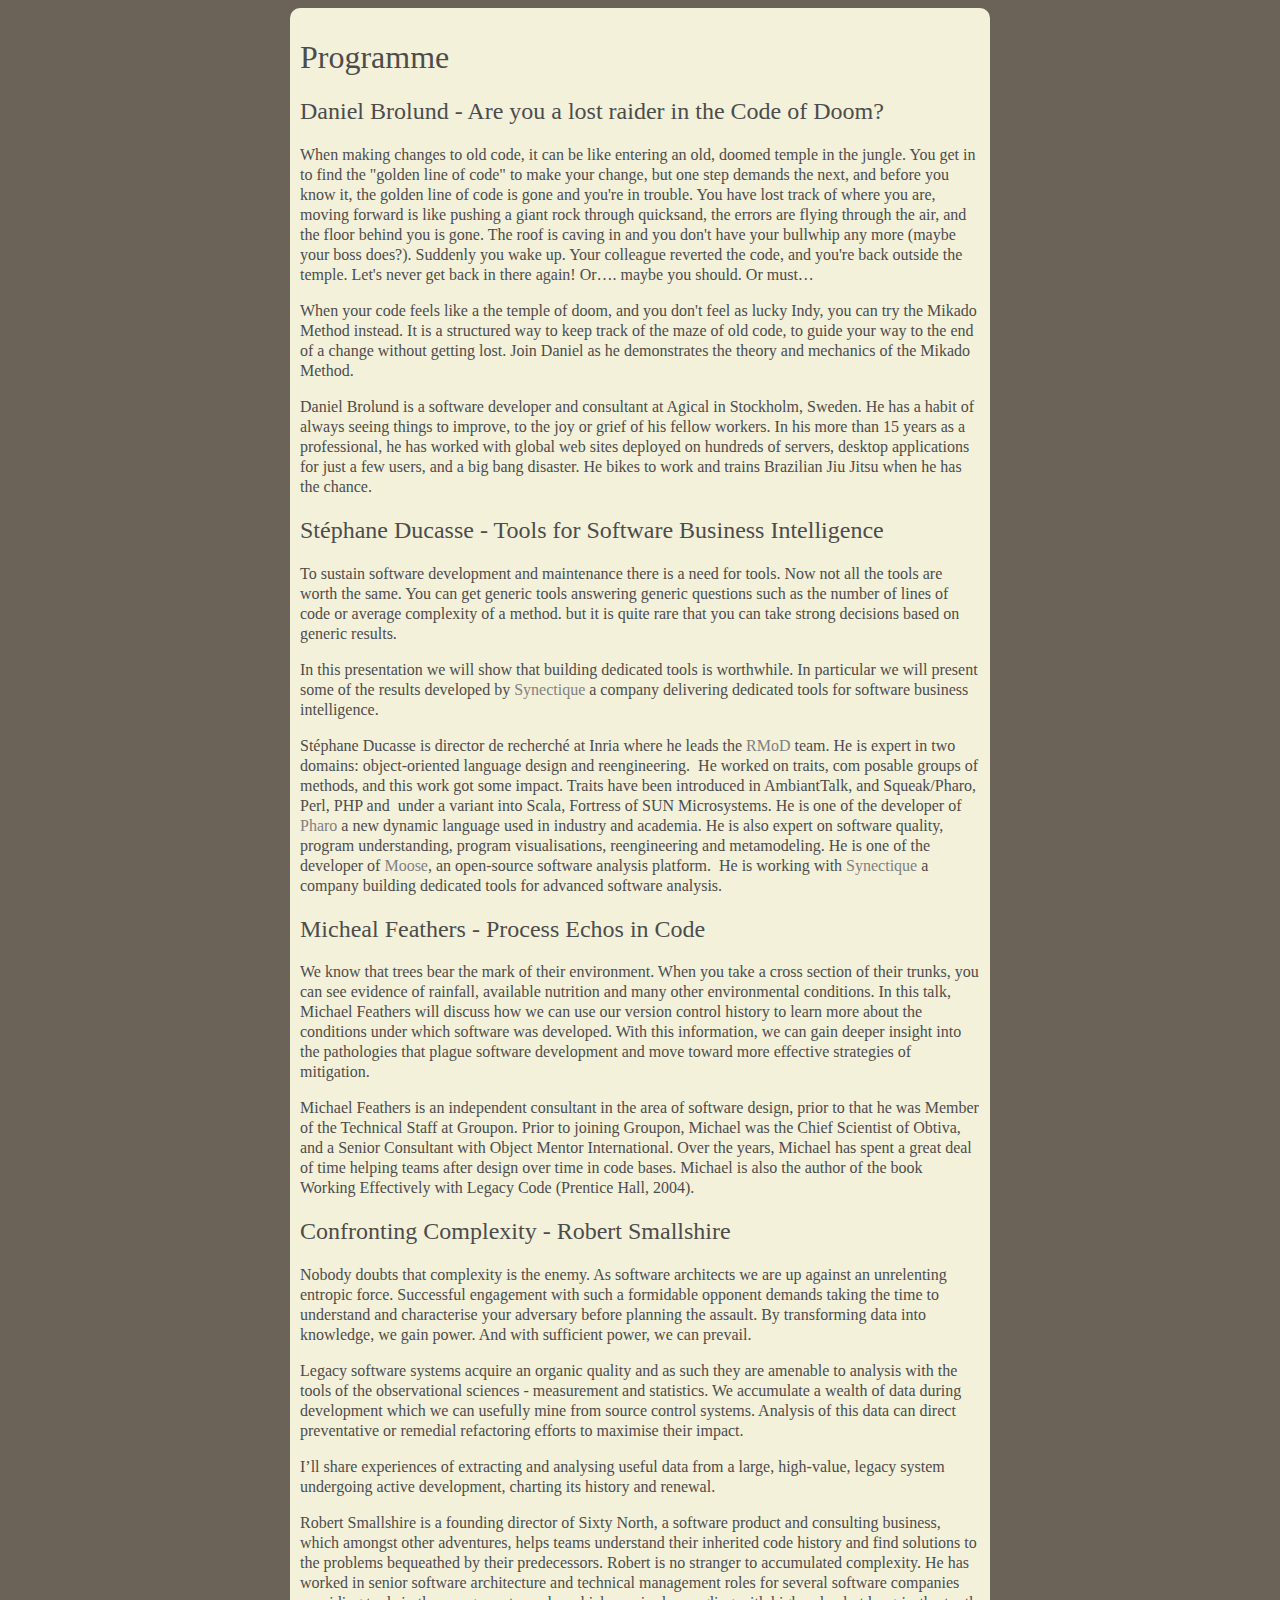
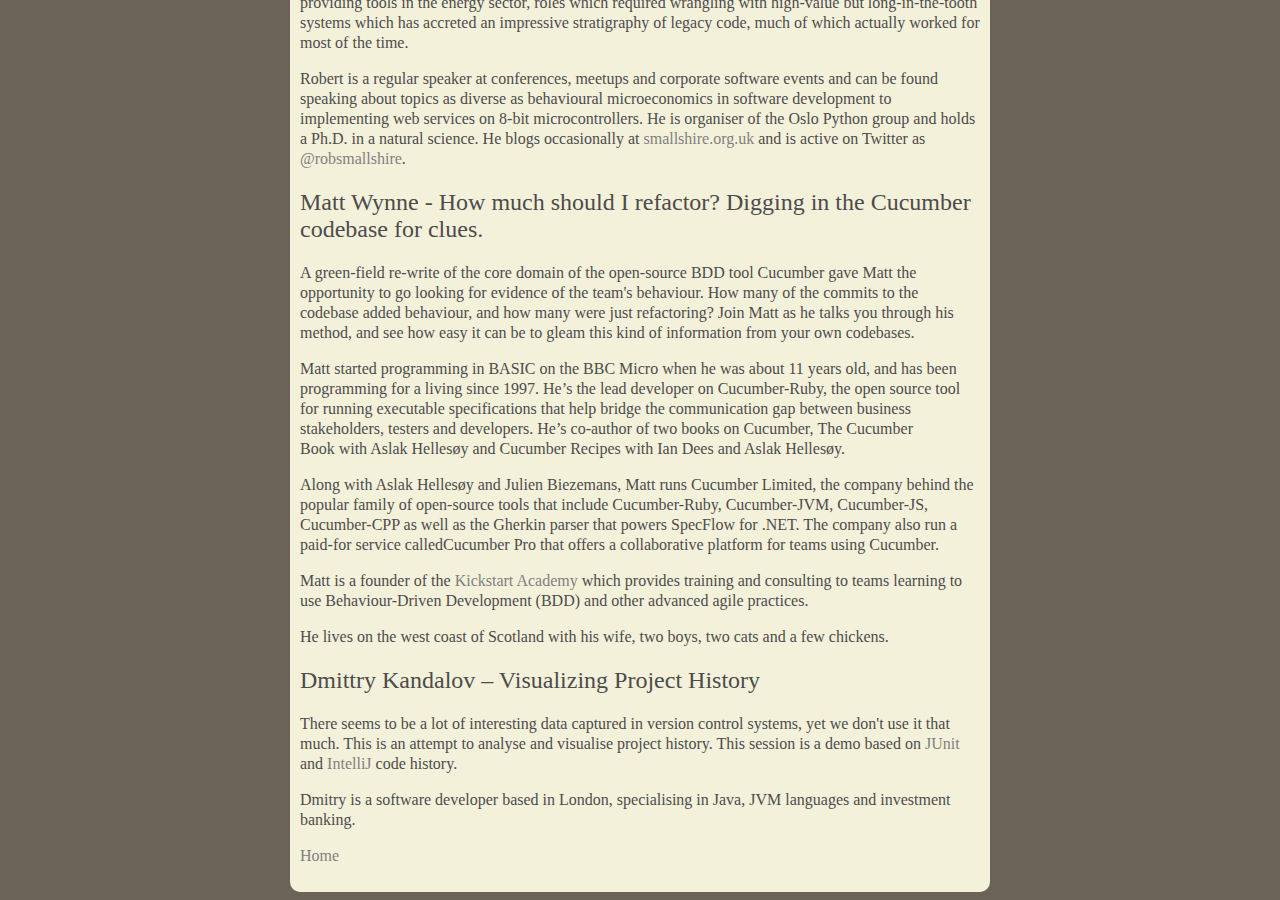
==== programme.html @ 48726c59 "initial commit" ====
<html>
<head>
<meta charset="UTF-8">
<meta name="viewport" content="width=700" />
<link rel="stylesheet" type="text/css" media="screen,print" href="site.css" />

<title>TICOSA Programme</title>

</head>
<body>
<div id="container">
<div id="main">
<h1>Programme</h1>
<h2>Daniel Brolund  - Are you a lost raider in the Code of Doom?</h2>
<p>When making changes to old code, it can be like entering an old, doomed temple in the jungle. You get in to find the "golden line of code" to make your change, but one step demands the next, and before you know it, the golden line of code is gone and you're in trouble. You have lost track of where you are, moving forward is like pushing a giant rock through quicksand, the errors are flying through the air, and the floor behind you is gone. The roof is caving in and you don't have your bullwhip any more (maybe your boss does?). Suddenly you wake up. Your colleague reverted the code, and you're back outside the temple. Let's never get back in there again! Or…. maybe you should. Or must…</p>
<p>When your code feels like a the temple of doom, and you don't feel as lucky Indy, you can try the Mikado Method instead. It is a structured way to keep track of the maze of old code, to guide your way to the end of a change without getting lost. Join Daniel as he demonstrates the theory and mechanics of the Mikado Method.</p>
<p>Daniel Brolund is a software developer and consultant at Agical in Stockholm, Sweden. He has a habit of always seeing things to improve, to the joy or grief of his fellow workers. In his more than 15 years as a professional, he has worked with global web sites deployed on hundreds of servers, desktop applications for just a few users, and a big bang disaster. He bikes to work and trains Brazilian Jiu Jitsu when he has the chance.</p>

<h2>Stéphane Ducasse - Tools for Software Business Intelligence</h2>
<p>To sustain software development and maintenance there is a need for tools. Now not all the tools are worth the same. You can get generic tools answering generic questions such as the number of lines of code or average complexity of a method. but it is quite rare that you can take strong decisions based on generic results.</p>
<p>In this presentation we will show that building dedicated tools is worthwhile. In particular we will present some of the results developed by <a href="http://www.synectique.eu">Synectique</a> a company delivering dedicated tools for software business intelligence.</p>
<p>Stéphane Ducasse is director de recherché at Inria where he leads the <a href="http://rmod.lille.inria.fr">RMoD</a> team. He is expert in two domains: object-oriented language design and reengineering.  He worked on traits, com posable groups of methods, and this work got some impact. Traits have been introduced in AmbiantTalk, and Squeak/Pharo, Perl, PHP and  under a variant into Scala, Fortress of SUN Microsystems. He is one of the developer of <a href="http://www.pharo.org/">Pharo</a> a new dynamic language used in industry and academia. He is also expert on software quality, program understanding, program visualisations, reengineering and metamodeling. He is one of the developer of <a href="http://www.moosetechnology.org/">Moose</a>, an open-source software analysis platform.  He is working with <a href="http://www.synectique.eu/">Synectique</a> a company building dedicated tools for advanced software analysis.</p>

<h2>Micheal Feathers - Process Echos in Code</h2>
<p>We know that trees bear the mark of their environment.  When you take a cross section of their trunks, you can see evidence of rainfall, available nutrition and many other environmental conditions.  In this talk, Michael Feathers will discuss how we can use our version control history to learn more about the conditions under which software was developed.  With this information, we can gain deeper insight into the pathologies that plague software development and move toward more effective strategies of mitigation.</p>
<p>Michael Feathers is an independent consultant in the area of software design, prior to that he was Member of the Technical Staff at Groupon. Prior to joining Groupon, Michael was the Chief Scientist of Obtiva, and a Senior Consultant with Object Mentor International. Over the years, Michael has spent a great deal of time helping teams after design over time in code bases. Michael is also the author of the book Working Effectively with Legacy Code (Prentice Hall, 2004).</p>

<h2>Confronting Complexity - Robert Smallshire</h2>

<p>Nobody doubts that complexity is the enemy. As software architects we are up against an 
unrelenting entropic force. Successful engagement with such a formidable opponent demands 
taking the time to understand and characterise your adversary before planning the assault.  By 
transforming data into knowledge, we gain power.  And with sufficient power, we can prevail.</p>
 
<p>Legacy software systems acquire an organic quality and as such they are amenable to analysis 
with the tools of the observational sciences - measurement and statistics. We accumulate a 
wealth of data during development which we can usefully mine from source control systems. 
Analysis of this data can direct preventative or remedial refactoring efforts to maximise their 
impact.</p>
<p>I’ll share experiences of extracting and analysing useful data from a large, high-value, legacy 
system undergoing active development, charting its history and renewal.</p>
<p>Robert Smallshire is a founding director of Sixty North, a software product and consulting business, which amongst other adventures, helps teams understand their inherited code history and find solutions to the problems bequeathed by their predecessors.  Robert is no stranger to accumulated complexity. He has worked in senior software architecture and technical management roles for several software companies providing tools in the energy sector, roles which required wrangling with high-value but long-in-the-tooth systems which has accreted an impressive stratigraphy of legacy code, much of which actually worked for most of the time.</p>
<p>Robert is a regular speaker at conferences, meetups and corporate software events and can be found speaking about topics as diverse as behavioural microeconomics in software development to implementing web services on 8-bit microcontrollers. He is organiser of the Oslo Python group and holds a Ph.D. in a natural science. He blogs occasionally at <a href="http://smallshire.org.uk">smallshire.org.uk</a> and is active on Twitter as <a href="https://twitter.com/robsmallshire">@robsmallshire</a>.</p>

<h2>Matt Wynne -  How much should I refactor? Digging in the Cucumber codebase for clues.</h2>
<p>A green-field re-write of the core domain of the open-source BDD tool Cucumber gave Matt the opportunity to go looking for evidence of the team's behaviour. How many of the commits to the codebase added behaviour, and how many were just refactoring? Join Matt as he talks you through his method, and see how easy it can be to gleam this kind of information from your own codebases.</p>

<p>Matt started programming in BASIC on the BBC Micro when he was about 11 years old, and has been programming for a living since 1997. He’s the lead developer on Cucumber-Ruby, the open source tool for running executable specifications that help bridge the communication gap between business stakeholders, testers and developers. He’s co-author of two books on Cucumber, The Cucumber Book with Aslak Hellesøy and Cucumber Recipes with Ian Dees and Aslak Hellesøy.</p>
<p>Along with Aslak Hellesøy and Julien Biezemans, Matt runs Cucumber Limited, the company behind the popular family of open-source tools that include Cucumber-Ruby, Cucumber-JVM, Cucumber-JS, Cucumber-CPP as well as the Gherkin parser that powers SpecFlow for .NET. The company also run a paid-for service calledCucumber Pro that offers a collaborative platform for teams using Cucumber.</p>
<p>Matt is a founder of the <a href="http://kickstartacademy.io/">Kickstart Academy</a> which provides training and consulting to teams learning to use Behaviour-Driven Development (BDD) and other advanced agile practices.</p>
<p>He lives on the west coast of Scotland with his wife, two boys, two cats and a few chickens.</p>

<h2>Dmittry Kandalov – Visualizing Project History</h2>
<p>There seems to be a lot of interesting data captured in version control systems, yet we don't use it that much. This is an attempt to analyse and visualise project history. This session is a demo based on <a href="http://dkandalov.github.io/code-history-mining/junit.html">JUnit</a> and <a href="http://dkandalov.github.io/code-history-mining/idea.html">IntelliJ</a> code history.</p>
<p>Dmitry is a software developer based in London, specialising in Java, JVM languages and investment banking.</p>
<p><a href="index.html">Home</a></p>
</div>
</div>
</body>

</html>
---- site.css ----
body {
	background-color: #6b6357;
	font-family: 'HoeflerText-Regular', 'Hoefler Text', 'Times New Roman', serif;	font-size: 12pt;
}

#container {
	color: #4c4c4c;
	background-color: #F4F1DA;
	width: 700px;
	margin: 0 auto;
	border: 2px;
	-webkit-border-radius: 10px;
	-moz-border-radius: 10px;
}

#main {
	padding-top: 10px;
	padding-right: 10px;
	padding-left: 10px;
	padding-bottom: 10px;
	min-height: 500px;
}

#callout {
	float: right;  
}

a {
	color: grey;
	text-decoration: none;
}

a:hover {
	color: black;
	text-decoration: underline;
}

h1 {
  font-weight: normal
}

h2 {
  font-weight: normal
}

p {
	line-height: 15pt;
}

.photo-credit {
	font-size: 50%;
}
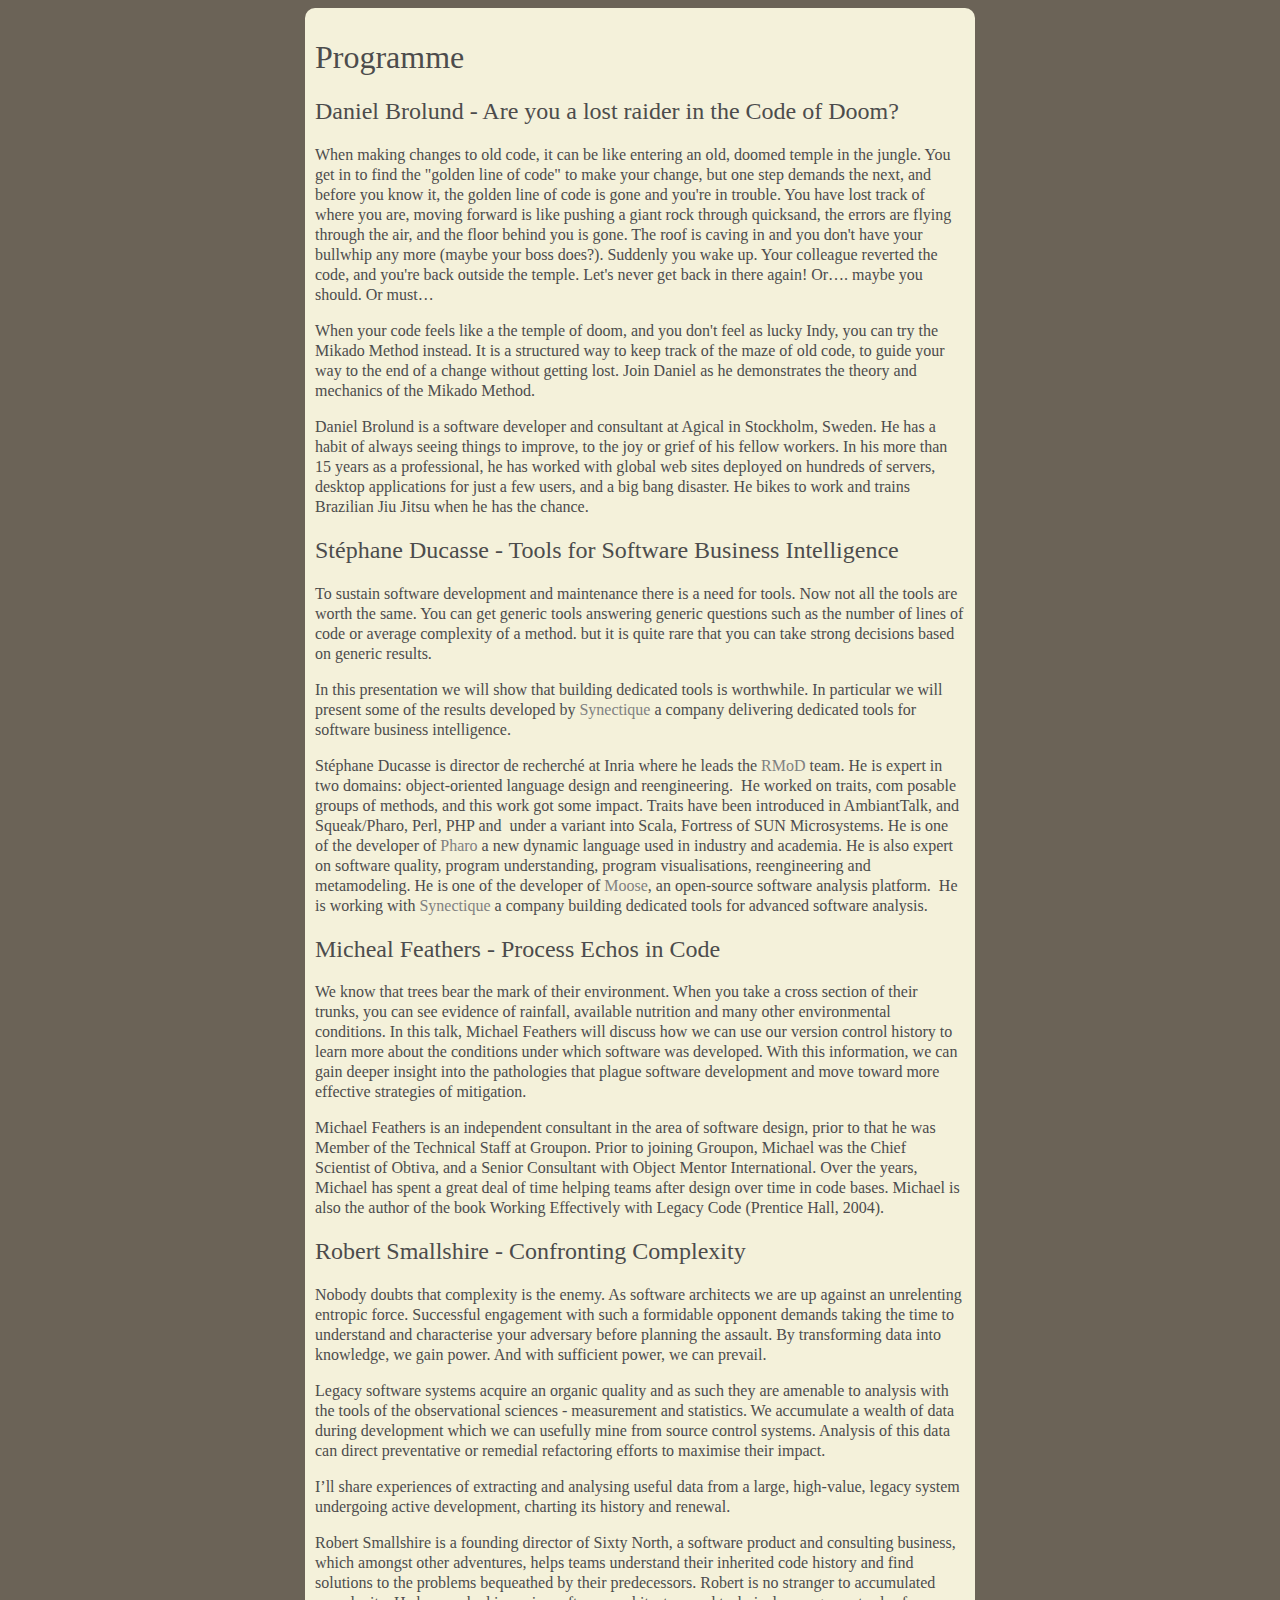
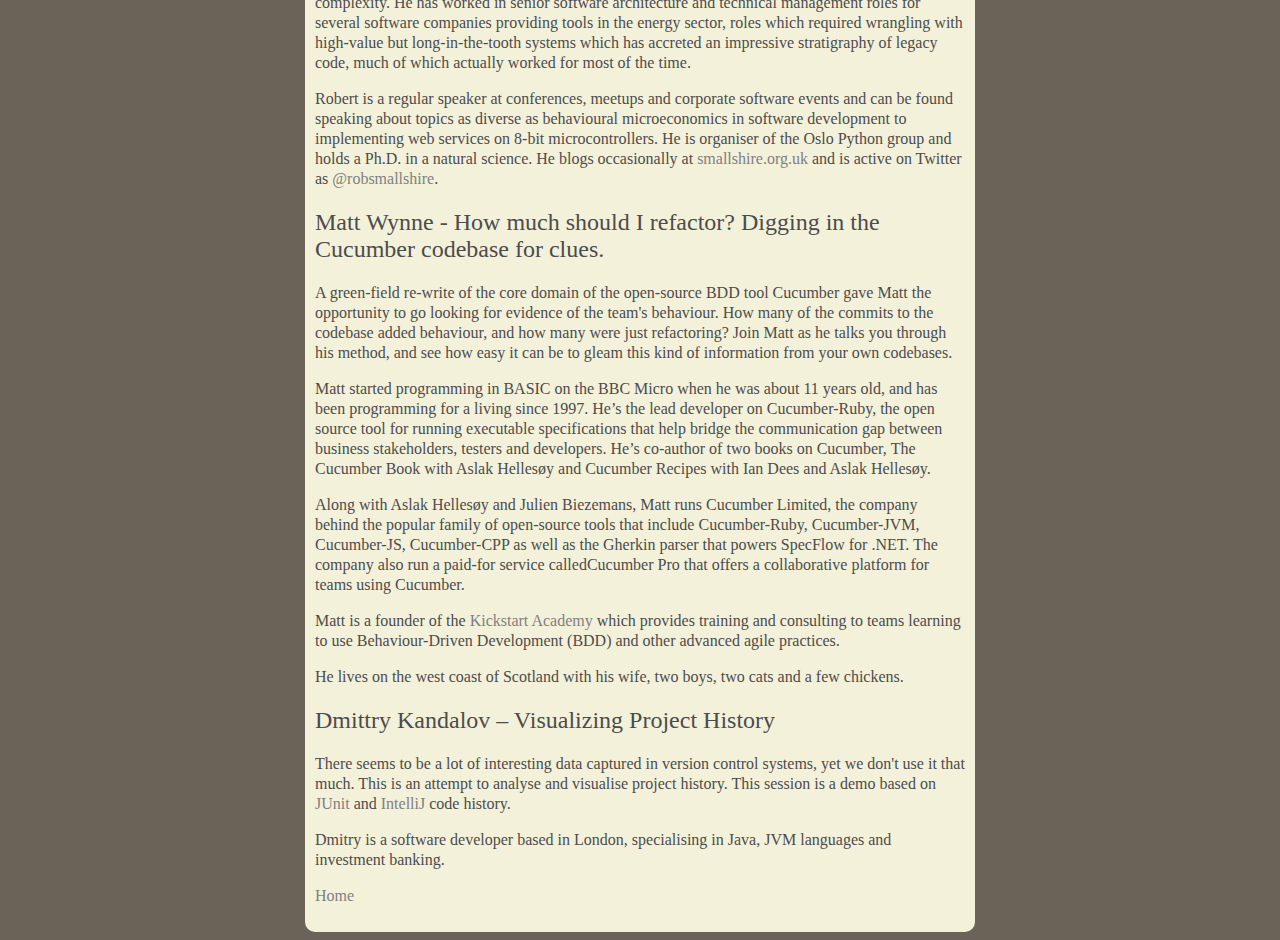
==== commit bfe07757: "some copy and css tarting" ====
--- a/programme.html
+++ b/programme.html
@@ -11,21 +11,21 @@
 <div id="container">
 <div id="main">
 <h1>Programme</h1>
-<h2>Daniel Brolund  - Are you a lost raider in the Code of Doom?</h2>
+<h2 id="daniel">Daniel Brolund  - Are you a lost raider in the Code of Doom?</h2>
 <p>When making changes to old code, it can be like entering an old, doomed temple in the jungle. You get in to find the "golden line of code" to make your change, but one step demands the next, and before you know it, the golden line of code is gone and you're in trouble. You have lost track of where you are, moving forward is like pushing a giant rock through quicksand, the errors are flying through the air, and the floor behind you is gone. The roof is caving in and you don't have your bullwhip any more (maybe your boss does?). Suddenly you wake up. Your colleague reverted the code, and you're back outside the temple. Let's never get back in there again! Or…. maybe you should. Or must…</p>
 <p>When your code feels like a the temple of doom, and you don't feel as lucky Indy, you can try the Mikado Method instead. It is a structured way to keep track of the maze of old code, to guide your way to the end of a change without getting lost. Join Daniel as he demonstrates the theory and mechanics of the Mikado Method.</p>
 <p>Daniel Brolund is a software developer and consultant at Agical in Stockholm, Sweden. He has a habit of always seeing things to improve, to the joy or grief of his fellow workers. In his more than 15 years as a professional, he has worked with global web sites deployed on hundreds of servers, desktop applications for just a few users, and a big bang disaster. He bikes to work and trains Brazilian Jiu Jitsu when he has the chance.</p>
 
-<h2>Stéphane Ducasse - Tools for Software Business Intelligence</h2>
+<h2 id="stephane">Stéphane Ducasse - Tools for Software Business Intelligence</h2>
 <p>To sustain software development and maintenance there is a need for tools. Now not all the tools are worth the same. You can get generic tools answering generic questions such as the number of lines of code or average complexity of a method. but it is quite rare that you can take strong decisions based on generic results.</p>
 <p>In this presentation we will show that building dedicated tools is worthwhile. In particular we will present some of the results developed by <a href="http://www.synectique.eu">Synectique</a> a company delivering dedicated tools for software business intelligence.</p>
 <p>Stéphane Ducasse is director de recherché at Inria where he leads the <a href="http://rmod.lille.inria.fr">RMoD</a> team. He is expert in two domains: object-oriented language design and reengineering.  He worked on traits, com posable groups of methods, and this work got some impact. Traits have been introduced in AmbiantTalk, and Squeak/Pharo, Perl, PHP and  under a variant into Scala, Fortress of SUN Microsystems. He is one of the developer of <a href="http://www.pharo.org/">Pharo</a> a new dynamic language used in industry and academia. He is also expert on software quality, program understanding, program visualisations, reengineering and metamodeling. He is one of the developer of <a href="http://www.moosetechnology.org/">Moose</a>, an open-source software analysis platform.  He is working with <a href="http://www.synectique.eu/">Synectique</a> a company building dedicated tools for advanced software analysis.</p>
 
-<h2>Micheal Feathers - Process Echos in Code</h2>
+<h2 id="michael">Micheal Feathers - Process Echos in Code</h2>
 <p>We know that trees bear the mark of their environment.  When you take a cross section of their trunks, you can see evidence of rainfall, available nutrition and many other environmental conditions.  In this talk, Michael Feathers will discuss how we can use our version control history to learn more about the conditions under which software was developed.  With this information, we can gain deeper insight into the pathologies that plague software development and move toward more effective strategies of mitigation.</p>
 <p>Michael Feathers is an independent consultant in the area of software design, prior to that he was Member of the Technical Staff at Groupon. Prior to joining Groupon, Michael was the Chief Scientist of Obtiva, and a Senior Consultant with Object Mentor International. Over the years, Michael has spent a great deal of time helping teams after design over time in code bases. Michael is also the author of the book Working Effectively with Legacy Code (Prentice Hall, 2004).</p>
 
-<h2>Confronting Complexity - Robert Smallshire</h2>
+<h2 id="robert">Robert Smallshire - Confronting Complexity</h2>
 
 <p>Nobody doubts that complexity is the enemy. As software architects we are up against an 
 unrelenting entropic force. Successful engagement with such a formidable opponent demands 
@@ -42,7 +42,7 @@
 <p>Robert Smallshire is a founding director of Sixty North, a software product and consulting business, which amongst other adventures, helps teams understand their inherited code history and find solutions to the problems bequeathed by their predecessors.  Robert is no stranger to accumulated complexity. He has worked in senior software architecture and technical management roles for several software companies providing tools in the energy sector, roles which required wrangling with high-value but long-in-the-tooth systems which has accreted an impressive stratigraphy of legacy code, much of which actually worked for most of the time.</p>
 <p>Robert is a regular speaker at conferences, meetups and corporate software events and can be found speaking about topics as diverse as behavioural microeconomics in software development to implementing web services on 8-bit microcontrollers. He is organiser of the Oslo Python group and holds a Ph.D. in a natural science. He blogs occasionally at <a href="http://smallshire.org.uk">smallshire.org.uk</a> and is active on Twitter as <a href="https://twitter.com/robsmallshire">@robsmallshire</a>.</p>
 
-<h2>Matt Wynne -  How much should I refactor? Digging in the Cucumber codebase for clues.</h2>
+<h2 id="matt">Matt Wynne -  How much should I refactor? Digging in the Cucumber codebase for clues.</h2>
 <p>A green-field re-write of the core domain of the open-source BDD tool Cucumber gave Matt the opportunity to go looking for evidence of the team's behaviour. How many of the commits to the codebase added behaviour, and how many were just refactoring? Join Matt as he talks you through his method, and see how easy it can be to gleam this kind of information from your own codebases.</p>
 
 <p>Matt started programming in BASIC on the BBC Micro when he was about 11 years old, and has been programming for a living since 1997. He’s the lead developer on Cucumber-Ruby, the open source tool for running executable specifications that help bridge the communication gap between business stakeholders, testers and developers. He’s co-author of two books on Cucumber, The Cucumber Book with Aslak Hellesøy and Cucumber Recipes with Ian Dees and Aslak Hellesøy.</p>
@@ -50,7 +50,7 @@
 <p>Matt is a founder of the <a href="http://kickstartacademy.io/">Kickstart Academy</a> which provides training and consulting to teams learning to use Behaviour-Driven Development (BDD) and other advanced agile practices.</p>
 <p>He lives on the west coast of Scotland with his wife, two boys, two cats and a few chickens.</p>
 
-<h2>Dmittry Kandalov – Visualizing Project History</h2>
+<h2 id="dmittry">Dmittry Kandalov – Visualizing Project History</h2>
 <p>There seems to be a lot of interesting data captured in version control systems, yet we don't use it that much. This is an attempt to analyse and visualise project history. This session is a demo based on <a href="http://dkandalov.github.io/code-history-mining/junit.html">JUnit</a> and <a href="http://dkandalov.github.io/code-history-mining/idea.html">IntelliJ</a> code history.</p>
 <p>Dmitry is a software developer based in London, specialising in Java, JVM languages and investment banking.</p>
 <p><a href="index.html">Home</a></p>
--- a/site.css
+++ b/site.css
@@ -7,11 +7,15 @@
 #container {
 	color: #4c4c4c;
 	background-color: #F4F1DA;
-	width: 700px;
+	width: 670px;
 	margin: 0 auto;
-	border: 2px;
+	border: 5px;
 	-webkit-border-radius: 10px;
 	-moz-border-radius: 10px;
+  border-radius: 10px;
+}
+
+img {
 }
 
 #main {
@@ -23,7 +27,30 @@
 }
 
 #callout {
-	float: right;  
+	padding-left: 10px;
+	padding-bottom: 5px;
+	padding-right: 10px;
+	padding-top: 5px;
+	margin: 0px;
+	font-style: italic;
+	float: right;
+	background-color: #fefbdd;
+}
+
+img, #callout {
+	border-style: outset;
+	border-left-width: 0px;
+	border-bottom-width: 2px;
+	border-right-width: 2px;
+	border-top-width: 0px;
+	-webkit-border-radius: 5px;
+	-moz-border-radius: 5px;
+  border-radius: 5px;
+}
+
+#callout>p {
+  margin-top: 2px;
+  margin-bottom: 3px;
 }
 
 a {
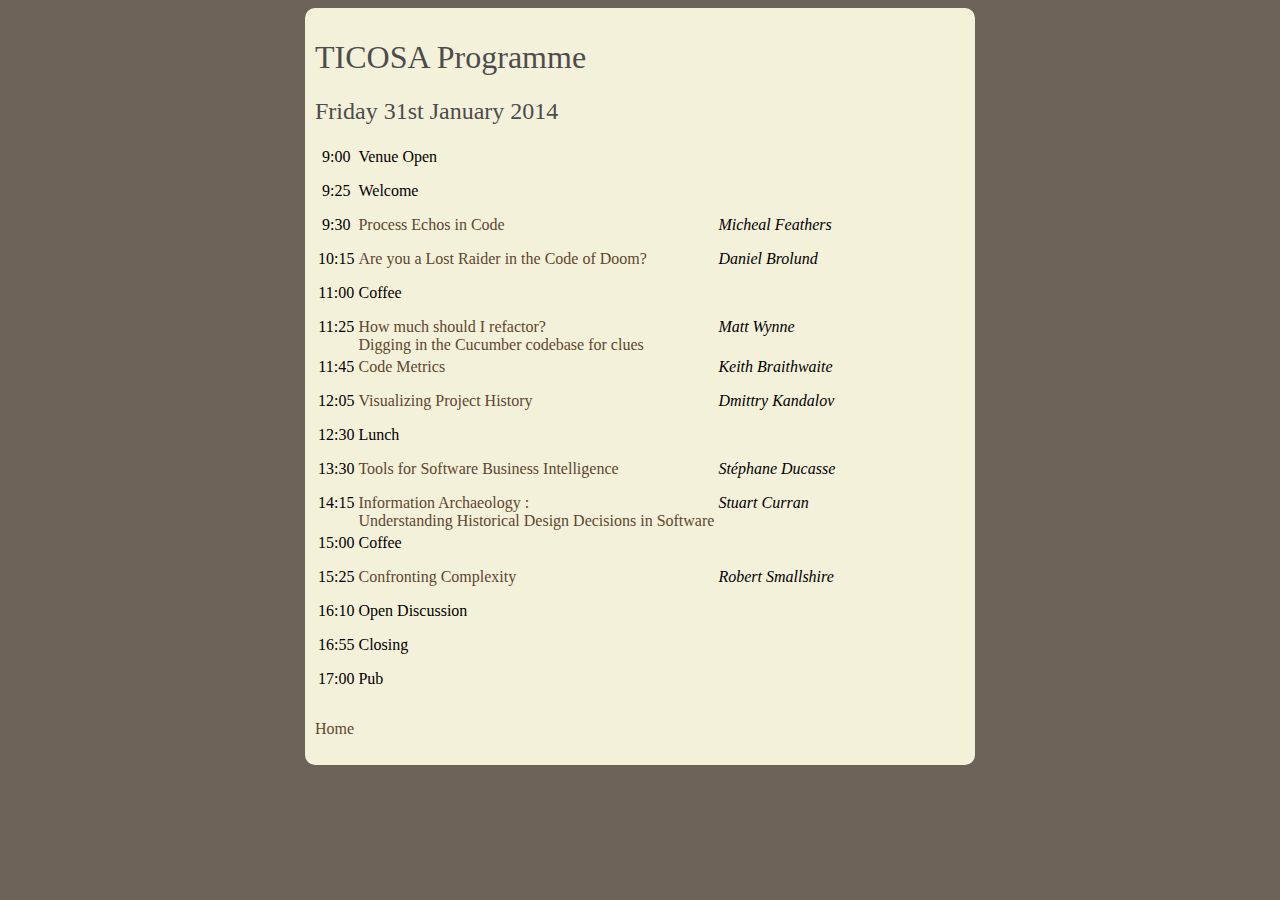
==== commit 46e4ed97: "Add programme times and move sessions over to a separate page." ====
--- a/programme.html
+++ b/programme.html
@@ -10,49 +10,87 @@
 <body>
 <div id="container">
 <div id="main">
-<h1>Programme</h1>
-<h2 id="daniel">Daniel Brolund  - Are you a lost raider in the Code of Doom?</h2>
-<p>When making changes to old code, it can be like entering an old, doomed temple in the jungle. You get in to find the "golden line of code" to make your change, but one step demands the next, and before you know it, the golden line of code is gone and you're in trouble. You have lost track of where you are, moving forward is like pushing a giant rock through quicksand, the errors are flying through the air, and the floor behind you is gone. The roof is caving in and you don't have your bullwhip any more (maybe your boss does?). Suddenly you wake up. Your colleague reverted the code, and you're back outside the temple. Let's never get back in there again! Or…. maybe you should. Or must…</p>
-<p>When your code feels like a the temple of doom, and you don't feel as lucky Indy, you can try the Mikado Method instead. It is a structured way to keep track of the maze of old code, to guide your way to the end of a change without getting lost. Join Daniel as he demonstrates the theory and mechanics of the Mikado Method.</p>
-<p>Daniel Brolund is a software developer and consultant at Agical in Stockholm, Sweden. He has a habit of always seeing things to improve, to the joy or grief of his fellow workers. In his more than 15 years as a professional, he has worked with global web sites deployed on hundreds of servers, desktop applications for just a few users, and a big bang disaster. He bikes to work and trains Brazilian Jiu Jitsu when he has the chance.</p>
 
-<h2 id="stephane">Stéphane Ducasse - Tools for Software Business Intelligence</h2>
-<p>To sustain software development and maintenance there is a need for tools. Now not all the tools are worth the same. You can get generic tools answering generic questions such as the number of lines of code or average complexity of a method. but it is quite rare that you can take strong decisions based on generic results.</p>
-<p>In this presentation we will show that building dedicated tools is worthwhile. In particular we will present some of the results developed by <a href="http://www.synectique.eu">Synectique</a> a company delivering dedicated tools for software business intelligence.</p>
-<p>Stéphane Ducasse is director de recherché at Inria where he leads the <a href="http://rmod.lille.inria.fr">RMoD</a> team. He is expert in two domains: object-oriented language design and reengineering.  He worked on traits, com posable groups of methods, and this work got some impact. Traits have been introduced in AmbiantTalk, and Squeak/Pharo, Perl, PHP and  under a variant into Scala, Fortress of SUN Microsystems. He is one of the developer of <a href="http://www.pharo.org/">Pharo</a> a new dynamic language used in industry and academia. He is also expert on software quality, program understanding, program visualisations, reengineering and metamodeling. He is one of the developer of <a href="http://www.moosetechnology.org/">Moose</a>, an open-source software analysis platform.  He is working with <a href="http://www.synectique.eu/">Synectique</a> a company building dedicated tools for advanced software analysis.</p>
+<h1>TICOSA Programme</h1>
 
-<h2 id="michael">Micheal Feathers - Process Echos in Code</h2>
-<p>We know that trees bear the mark of their environment.  When you take a cross section of their trunks, you can see evidence of rainfall, available nutrition and many other environmental conditions.  In this talk, Michael Feathers will discuss how we can use our version control history to learn more about the conditions under which software was developed.  With this information, we can gain deeper insight into the pathologies that plague software development and move toward more effective strategies of mitigation.</p>
-<p>Michael Feathers is an independent consultant in the area of software design, prior to that he was Member of the Technical Staff at Groupon. Prior to joining Groupon, Michael was the Chief Scientist of Obtiva, and a Senior Consultant with Object Mentor International. Over the years, Michael has spent a great deal of time helping teams after design over time in code bases. Michael is also the author of the book Working Effectively with Legacy Code (Prentice Hall, 2004).</p>
+<h2>Friday 31st January 2014</h2>
 
-<h2 id="robert">Robert Smallshire - Confronting Complexity</h2>
+<table id="programme">
+<tr>
+  <td class="time">9:00</td>
+  <td class="session">Venue Open</td>
+</tr>
+<tr>
+  <td class="time">9:25</td>
+  <td class="session">Welcome</td>
+</tr>
+<tr>
+  <td class="time">9:30</td>
+  <td class="session"><a href="sessions.html#michael">Process Echos in Code</a></td>
+  <td class="speaker">Micheal Feathers</td>
+</tr>
+<tr>
+  <td class="time">10:15</td>
+  <td class="session"><a href="sessions.html#daniel">Are you a Lost Raider in the Code of Doom?</a></td>
+  <td class="speaker">Daniel Brolund</td>
+</tr>
+<tr>
+  <td class="time">11:00</td>
+  <td class="session">Coffee</a><td>
+</tr>
+<tr>
+  <td class="time">11:25</td>
+  <td class="session"><a href="sessions.html#matt">How much should I refactor?<br>Digging in the Cucumber codebase for clues</a></td>
+  <td class="speaker">Matt Wynne</td>
+</tr>
+<tr>
+  <td class="time">11:45</td>
+  <td class="session"><a href="programme.html#keith">Code Metrics</a></td>
+  <td class="speaker">Keith Braithwaite</td>
+</tr>
+<tr>
+  <td class="time">12:05</td>
+  <td class="session"><a href="sessions.html#dmittry">Visualizing Project History</a></td>
+  <td class="speaker">Dmittry Kandalov</td>
+</tr>
+<tr>
+  <td class="time">12:30</td>
+  <td class="session">Lunch</td>
+</tr>
+<tr>
+  <td class="time">13:30</td>
+  <td class="session"><a href="sessions.html#stephane">Tools for Software Business Intelligence</a></td>
+  <td class="speaker">Stéphane Ducasse</td>
+</tr>
+<tr>
+  <td class="time">14:15</td>
+  <td class="session"><a href="sessions.html#stuart">Information Archaeology : <br/>Understanding Historical Design Decisions in Software</td>
+    <td class="speaker">Stuart Curran</td>
+</tr>
+<tr>
+  <td class="time">15:00</td>
+  <td class="session">Coffee</a><td>
+</tr>
+<tr>
+  <td class="time">15:25</td>
+  <td class="session"><a href="sessions.html#robert">Confronting Complexity</a></td>
+  <td class="speaker">Robert Smallshire</td>
+</tr>
+<tr>
+  <td class="time">16:10</td>
+  <td class="session">Open Discussion<td>
+</tr>
+<tr>
+  <td class="time">16:55</td>
+  <td class="session">Closing<td>
+</tr>
+<tr>
+  <td class="time">17:00</td>
+  <td class="session">Pub<td>
+</tr>
 
-<p>Nobody doubts that complexity is the enemy. As software architects we are up against an 
-unrelenting entropic force. Successful engagement with such a formidable opponent demands 
-taking the time to understand and characterise your adversary before planning the assault.  By 
-transforming data into knowledge, we gain power.  And with sufficient power, we can prevail.</p>
- 
-<p>Legacy software systems acquire an organic quality and as such they are amenable to analysis 
-with the tools of the observational sciences - measurement and statistics. We accumulate a 
-wealth of data during development which we can usefully mine from source control systems. 
-Analysis of this data can direct preventative or remedial refactoring efforts to maximise their 
-impact.</p>
-<p>I’ll share experiences of extracting and analysing useful data from a large, high-value, legacy 
-system undergoing active development, charting its history and renewal.</p>
-<p>Robert Smallshire is a founding director of Sixty North, a software product and consulting business, which amongst other adventures, helps teams understand their inherited code history and find solutions to the problems bequeathed by their predecessors.  Robert is no stranger to accumulated complexity. He has worked in senior software architecture and technical management roles for several software companies providing tools in the energy sector, roles which required wrangling with high-value but long-in-the-tooth systems which has accreted an impressive stratigraphy of legacy code, much of which actually worked for most of the time.</p>
-<p>Robert is a regular speaker at conferences, meetups and corporate software events and can be found speaking about topics as diverse as behavioural microeconomics in software development to implementing web services on 8-bit microcontrollers. He is organiser of the Oslo Python group and holds a Ph.D. in a natural science. He blogs occasionally at <a href="http://smallshire.org.uk">smallshire.org.uk</a> and is active on Twitter as <a href="https://twitter.com/robsmallshire">@robsmallshire</a>.</p>
+</table>
 
-<h2 id="matt">Matt Wynne -  How much should I refactor? Digging in the Cucumber codebase for clues.</h2>
-<p>A green-field re-write of the core domain of the open-source BDD tool Cucumber gave Matt the opportunity to go looking for evidence of the team's behaviour. How many of the commits to the codebase added behaviour, and how many were just refactoring? Join Matt as he talks you through his method, and see how easy it can be to gleam this kind of information from your own codebases.</p>
-
-<p>Matt started programming in BASIC on the BBC Micro when he was about 11 years old, and has been programming for a living since 1997. He’s the lead developer on Cucumber-Ruby, the open source tool for running executable specifications that help bridge the communication gap between business stakeholders, testers and developers. He’s co-author of two books on Cucumber, The Cucumber Book with Aslak Hellesøy and Cucumber Recipes with Ian Dees and Aslak Hellesøy.</p>
-<p>Along with Aslak Hellesøy and Julien Biezemans, Matt runs Cucumber Limited, the company behind the popular family of open-source tools that include Cucumber-Ruby, Cucumber-JVM, Cucumber-JS, Cucumber-CPP as well as the Gherkin parser that powers SpecFlow for .NET. The company also run a paid-for service calledCucumber Pro that offers a collaborative platform for teams using Cucumber.</p>
-<p>Matt is a founder of the <a href="http://kickstartacademy.io/">Kickstart Academy</a> which provides training and consulting to teams learning to use Behaviour-Driven Development (BDD) and other advanced agile practices.</p>
-<p>He lives on the west coast of Scotland with his wife, two boys, two cats and a few chickens.</p>
-
-<h2 id="dmittry">Dmittry Kandalov – Visualizing Project History</h2>
-<p>There seems to be a lot of interesting data captured in version control systems, yet we don't use it that much. This is an attempt to analyse and visualise project history. This session is a demo based on <a href="http://dkandalov.github.io/code-history-mining/junit.html">JUnit</a> and <a href="http://dkandalov.github.io/code-history-mining/idea.html">IntelliJ</a> code history.</p>
-<p>Dmitry is a software developer based in London, specialising in Java, JVM languages and investment banking.</p>
 <p><a href="index.html">Home</a></p>
 </div>
 </div>
--- a/site.css
+++ b/site.css
@@ -54,7 +54,7 @@
 }
 
 a {
-	color: grey;
+	color: #5e462f;
 	text-decoration: none;
 }
 
@@ -79,3 +79,18 @@
 	font-size: 50%;
 }
 
+td.time {
+	text-align: center;
+	vertical-align: top;
+}
+
+td.speaker {
+	font-style: italic;
+}
+
+#programme tr {
+	vertical-align: top;
+	height: 2em;
+}
+
+
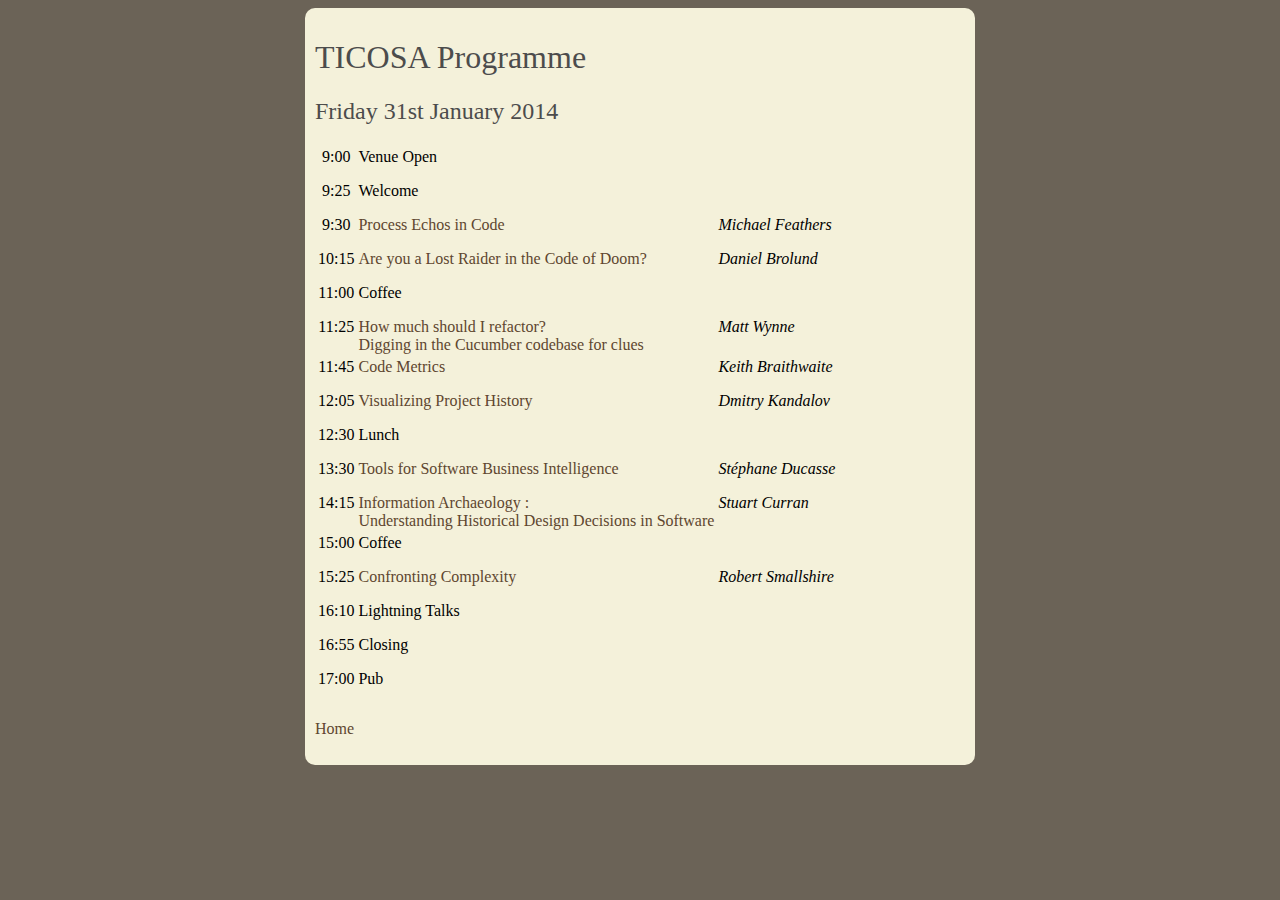
==== commit 6ba9930b: "Add details of Keith's session and fix a few typos" ====
--- a/programme.html
+++ b/programme.html
@@ -27,7 +27,7 @@
 <tr>
   <td class="time">9:30</td>
   <td class="session"><a href="sessions.html#michael">Process Echos in Code</a></td>
-  <td class="speaker">Micheal Feathers</td>
+  <td class="speaker">Michael Feathers</td>
 </tr>
 <tr>
   <td class="time">10:15</td>
@@ -45,13 +45,13 @@
 </tr>
 <tr>
   <td class="time">11:45</td>
-  <td class="session"><a href="programme.html#keith">Code Metrics</a></td>
+  <td class="session"><a href="sessions.html#keith">Code Metrics</a></td>
   <td class="speaker">Keith Braithwaite</td>
 </tr>
 <tr>
   <td class="time">12:05</td>
-  <td class="session"><a href="sessions.html#dmittry">Visualizing Project History</a></td>
-  <td class="speaker">Dmittry Kandalov</td>
+  <td class="session"><a href="sessions.html#dmitry">Visualizing Project History</a></td>
+  <td class="speaker">Dmitry Kandalov</td>
 </tr>
 <tr>
   <td class="time">12:30</td>
@@ -78,7 +78,7 @@
 </tr>
 <tr>
   <td class="time">16:10</td>
-  <td class="session">Open Discussion<td>
+  <td class="session">Lightning Talks<td>
 </tr>
 <tr>
   <td class="time">16:55</td>
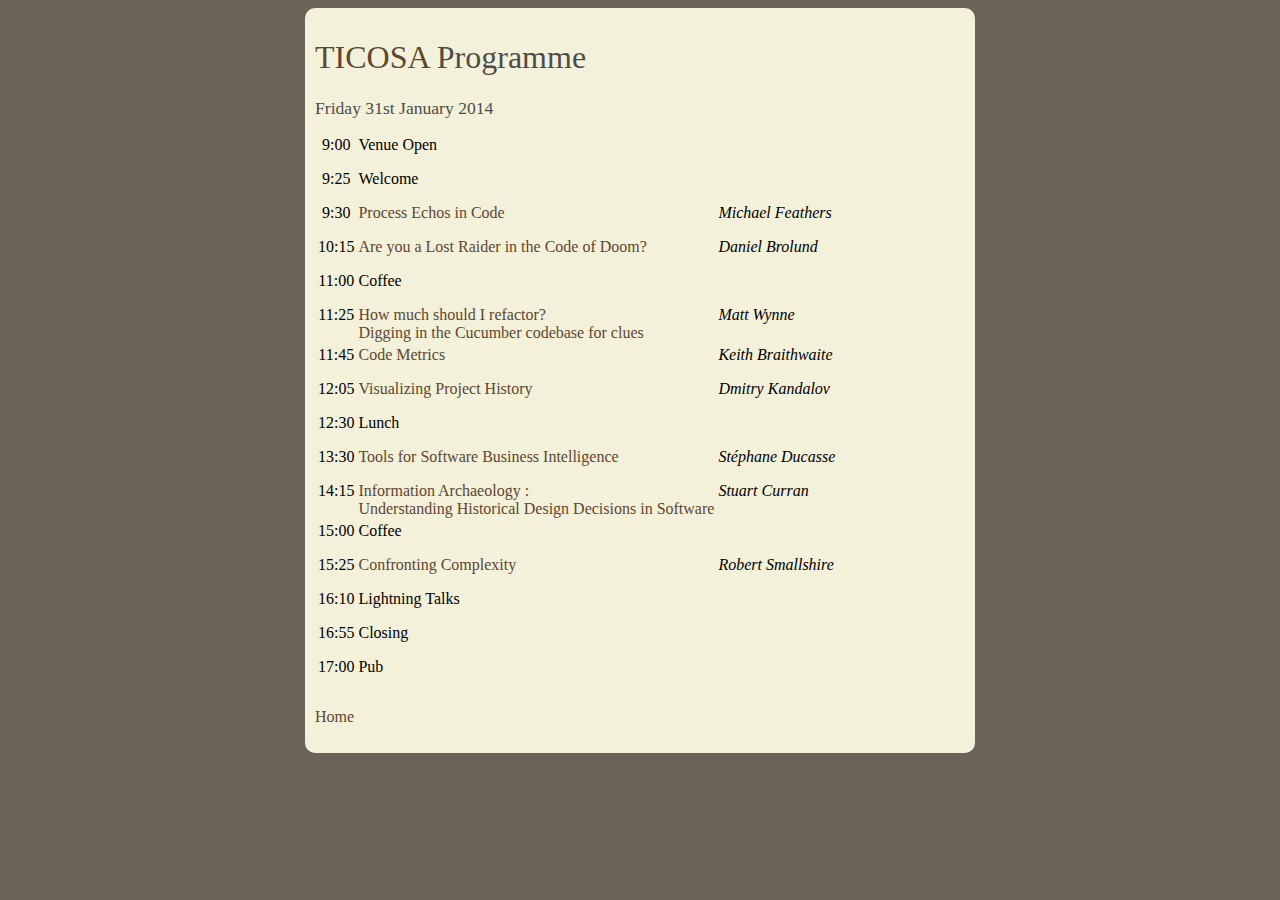
==== commit 54f61f61: "Post conference output" ====
--- a/programme.html
+++ b/programme.html
@@ -11,7 +11,7 @@
 <div id="container">
 <div id="main">
 
-<h1>TICOSA Programme</h1>
+<h1><a href="index.html">TICOSA</a> Programme</h1>
 
 <h2>Friday 31st January 2014</h2>
 
--- a/site.css
+++ b/site.css
@@ -64,11 +64,12 @@
 }
 
 h1 {
-  font-weight: normal
+  font-weight: normal;
 }
 
 h2 {
-  font-weight: normal
+  font-weight: normal;
+  font-size: 110%;
 }
 
 p {
@@ -93,4 +94,8 @@
 	height: 2em;
 }
 
+.output {
+  font-style: italic;
+}
 
+
